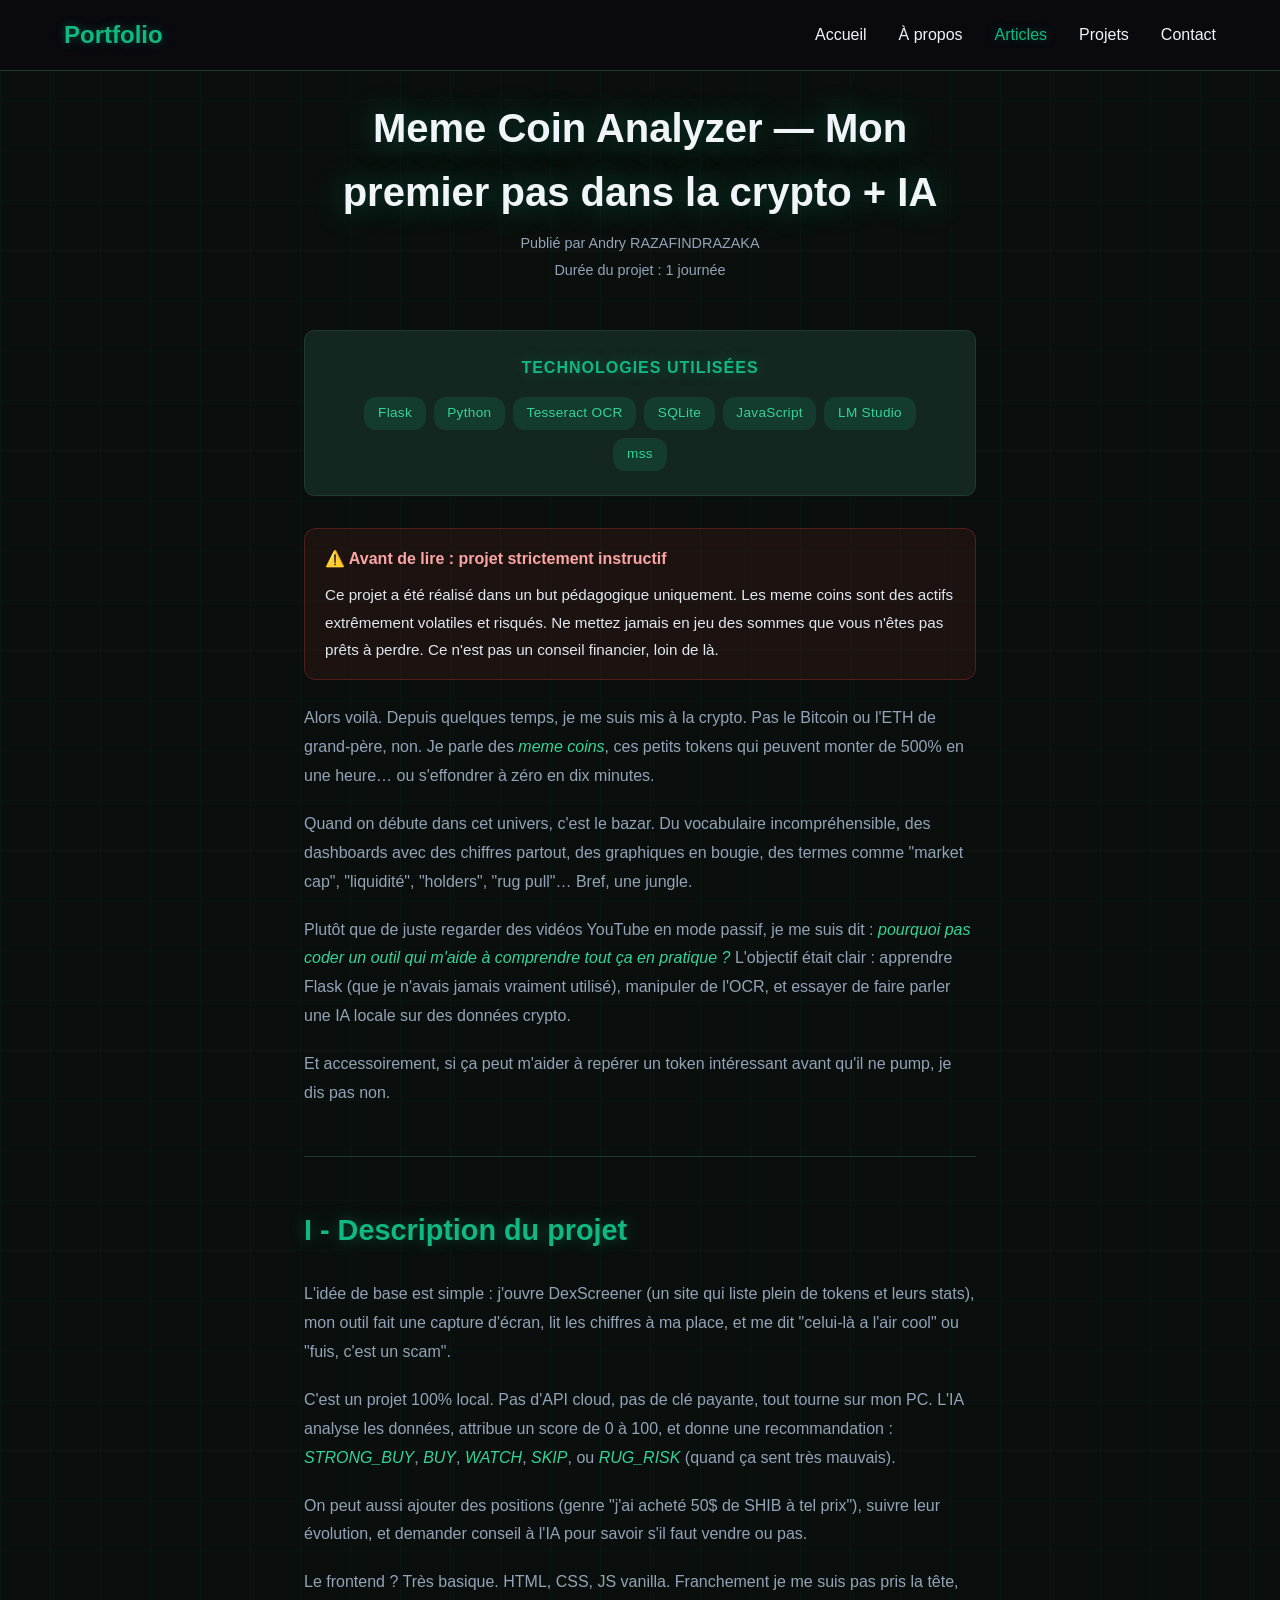
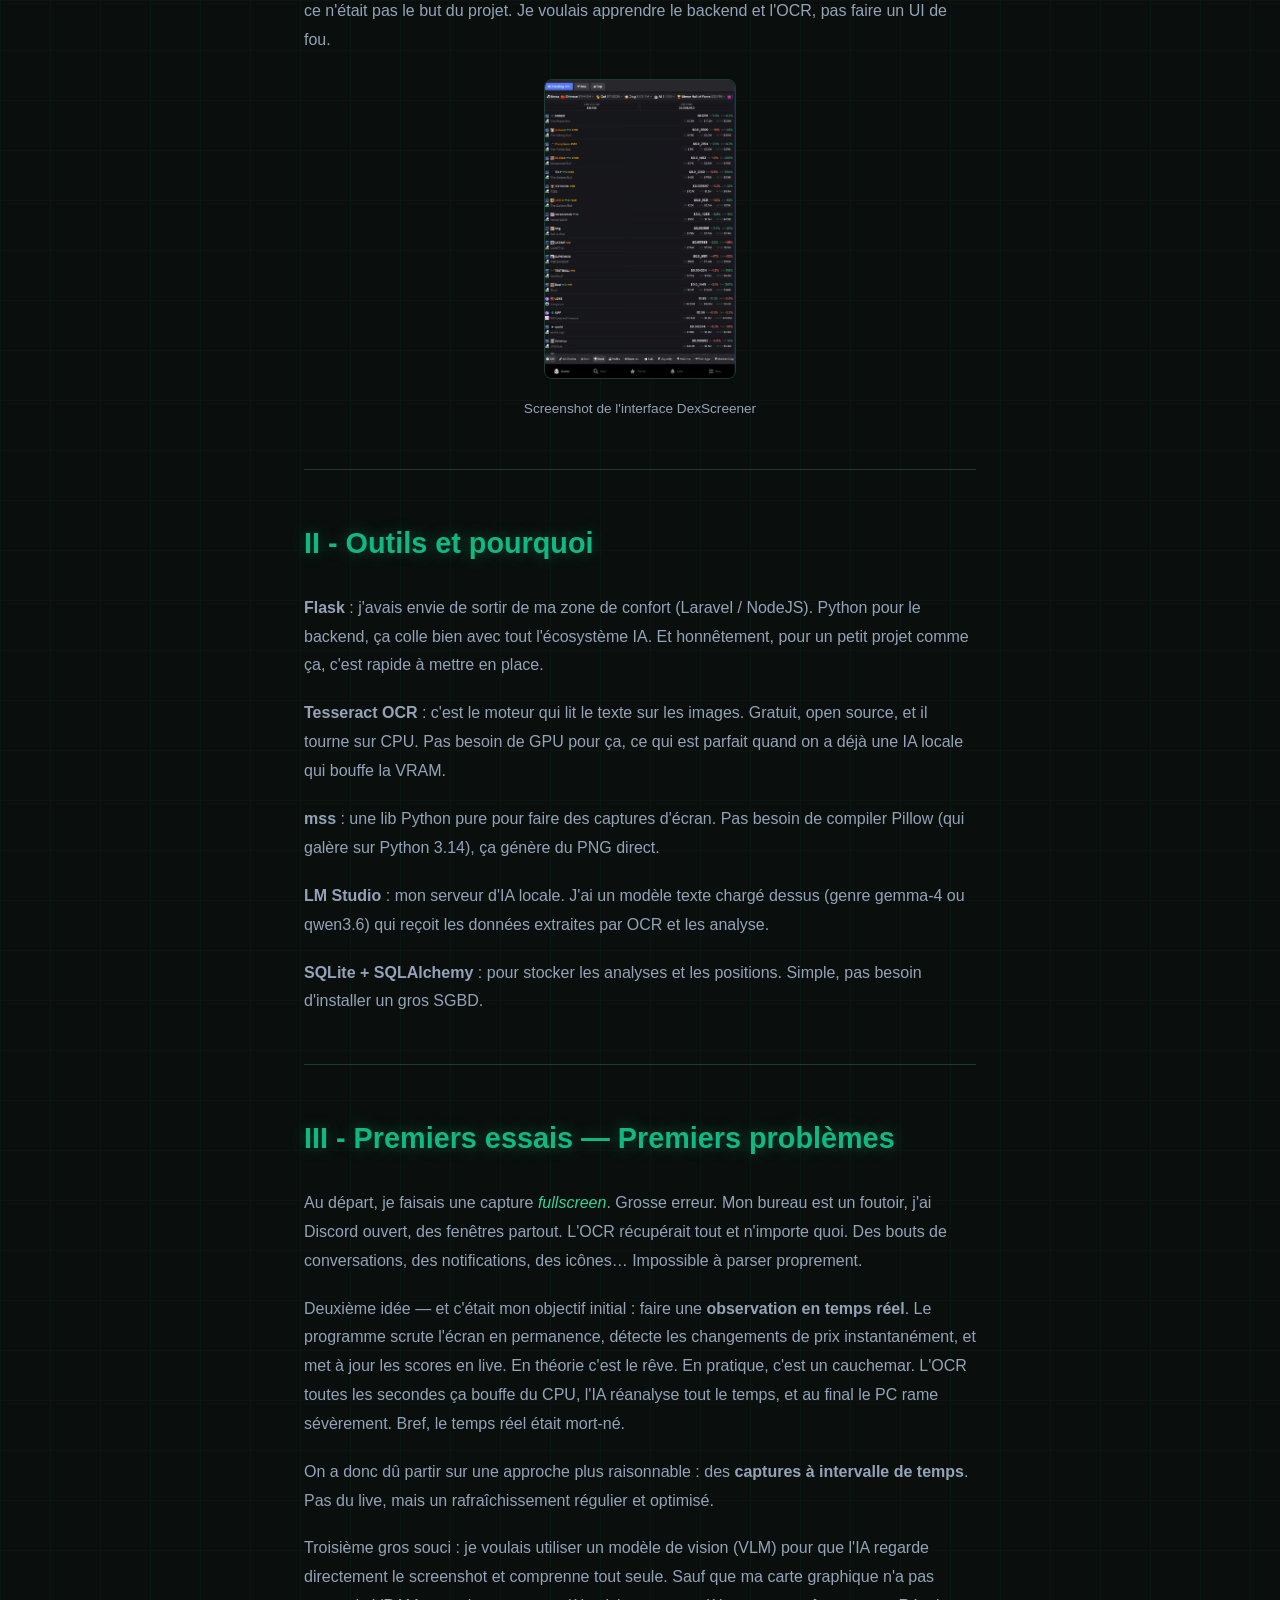
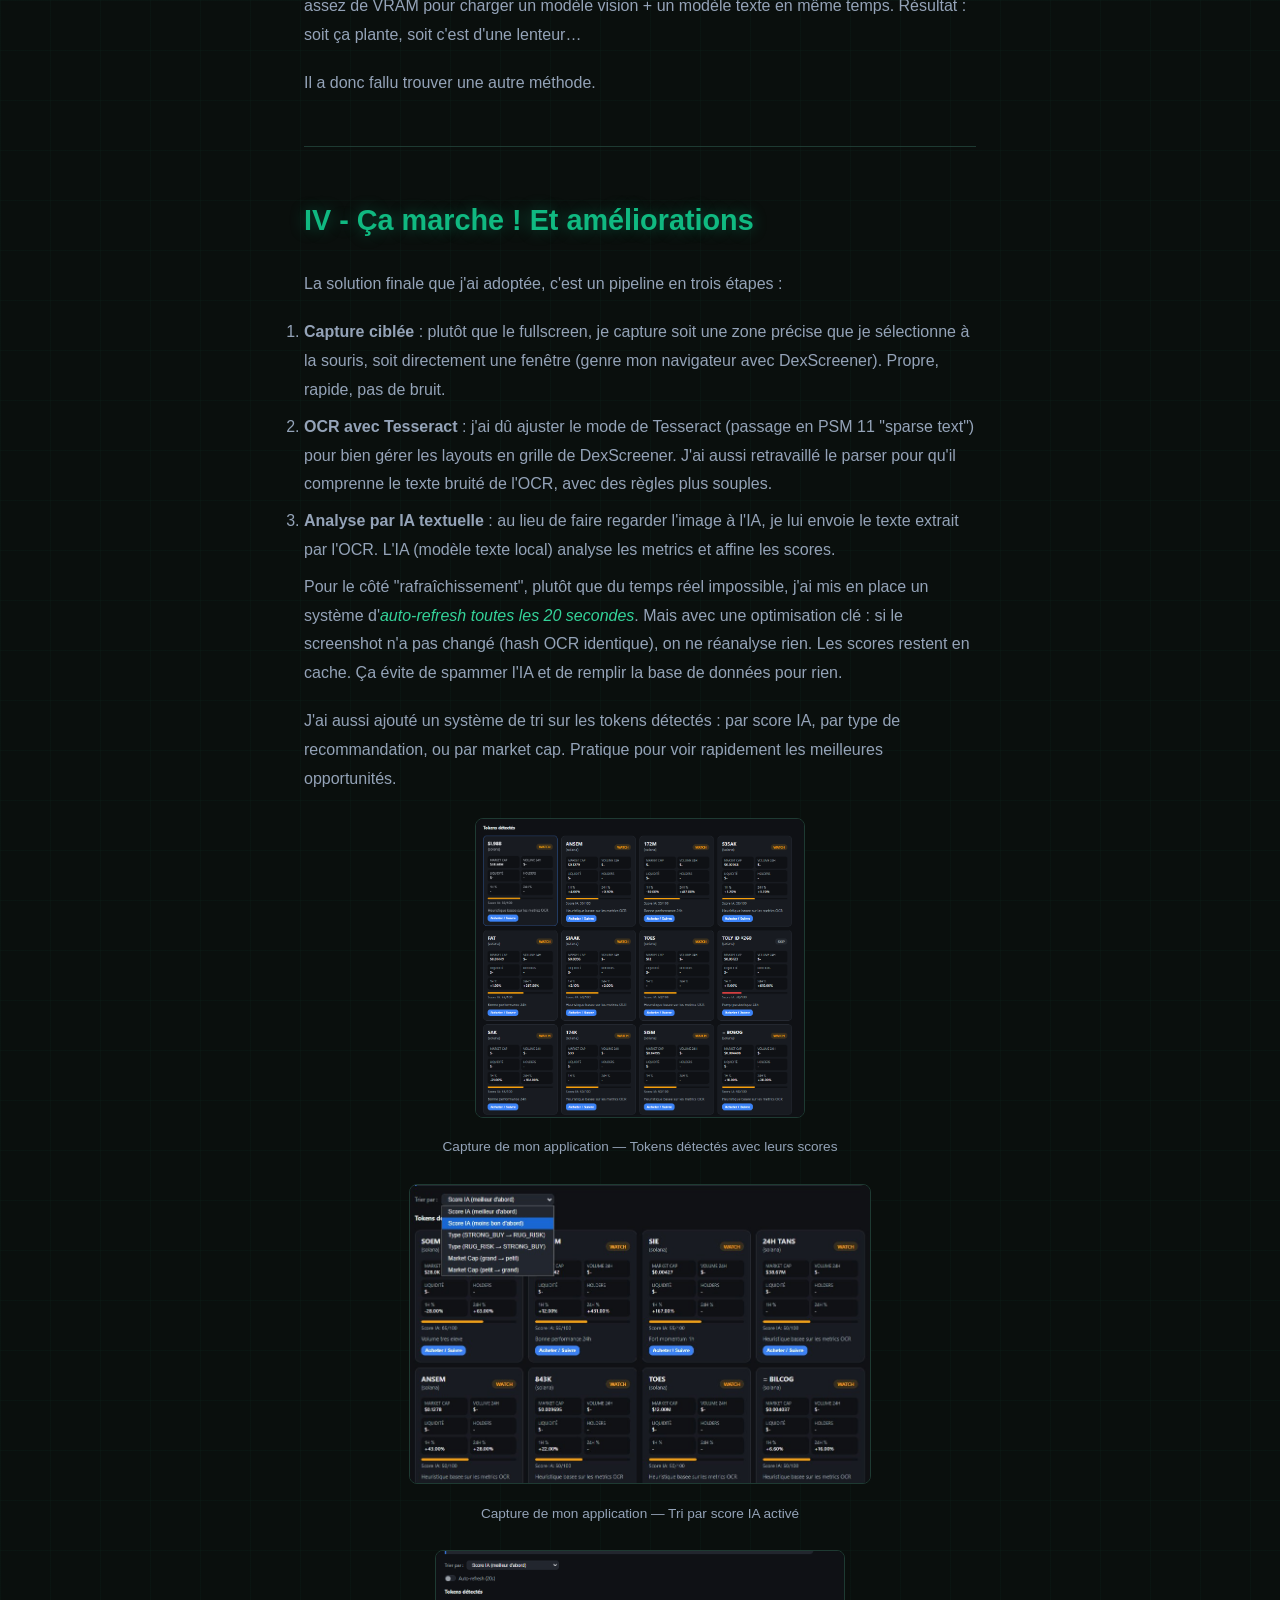
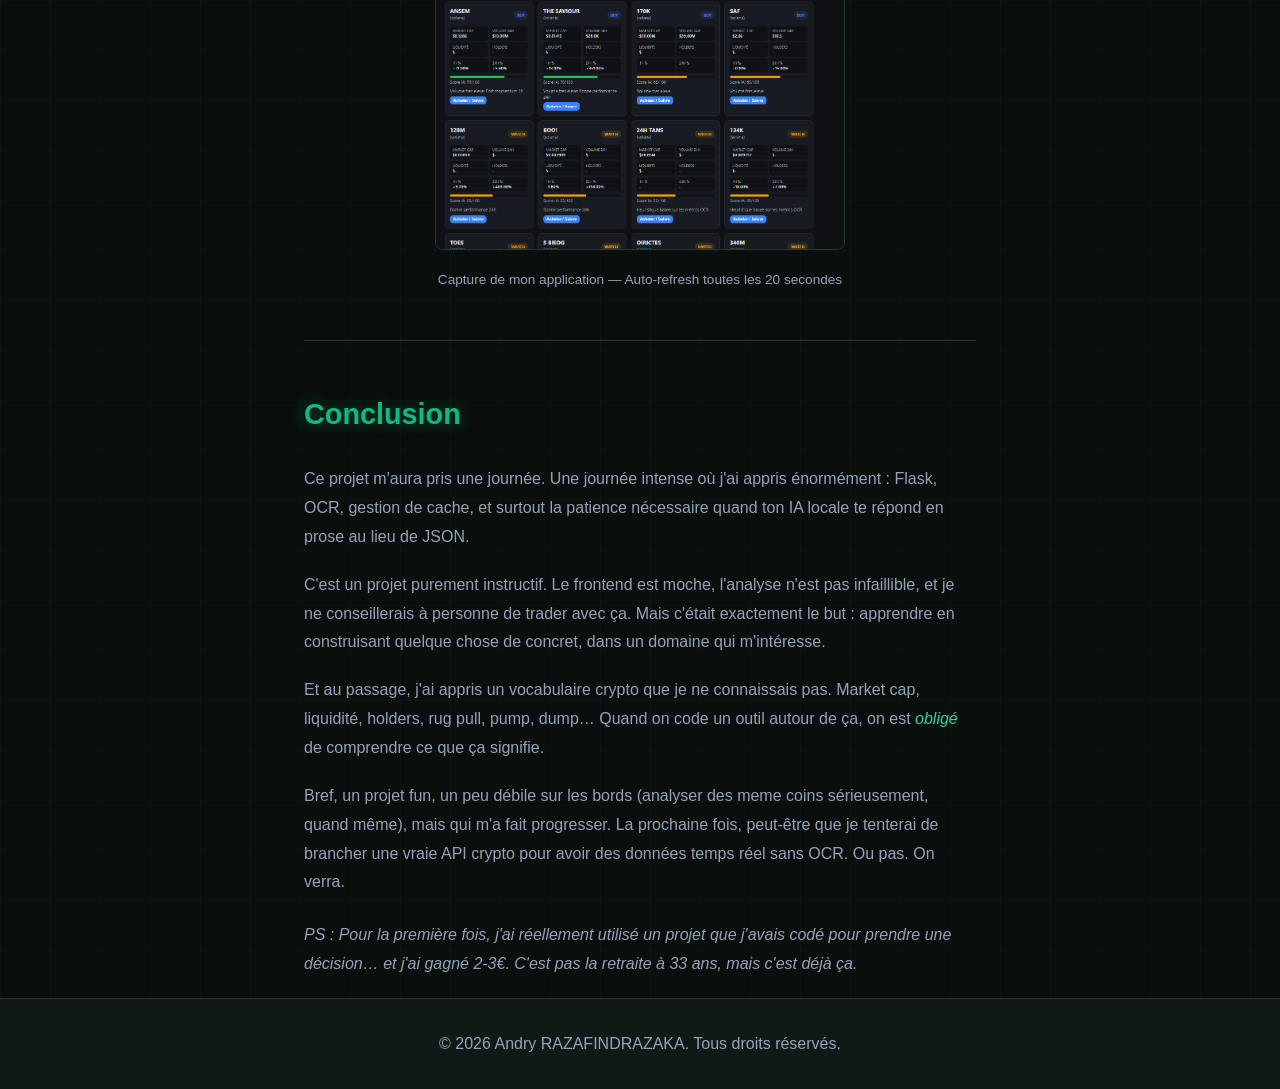
==== articles/meme-coins.html @ 7004955e "new article" ====
<!DOCTYPE html>
<html lang="fr">
<head>
    <meta charset="UTF-8">
    <meta name="viewport" content="width=device-width, initial-scale=1.0">
    <meta name="description" content="Meme Coin Analyzer - Un projet d'apprentissage Flask et OCR appliqué à l'analyse de tokens crypto en local.">
    <meta name="author" content="Andry RAZAFINDRAZAKA">
    <meta name="robots" content="index, follow">
    <meta name="theme-color" content="#10b981">

    <meta property="og:type" content="article">
    <meta property="og:title" content="Meme Coin Analyzer — Mon premier pas dans la crypto + IA">
    <meta property="og:description" content="Un projet d'apprentissage Flask et OCR appliqué à l'analyse de tokens crypto en local.">
    <meta property="og:locale" content="fr_FR">

    <meta name="twitter:card" content="summary_large_image">
    <meta name="twitter:title" content="Meme Coin Analyzer — Mon premier pas dans la crypto + IA">
    <meta name="twitter:description" content="Un projet d'apprentissage Flask et OCR appliqué à l'analyse de tokens crypto en local.">

    <title>Meme Coin Analyzer — Mon premier pas dans la crypto + IA | Andry RAZAFINDRAZAKA</title>
    <link rel="stylesheet" href="../css/styles.css">
</head>
<body>
    <main>
        <article id="article-meme-coins" class="article-page">
            <div class="article-header">
                <h1>Meme Coin Analyzer — Mon premier pas dans la crypto + IA</h1>
                <p class="article-meta">Publié par Andry RAZAFINDRAZAKA</p>
                <p class="article-duration">Durée du projet : 1 journée</p>
            </div>

            <div class="article-tech-stack">
                <h3>Technologies utilisées</h3>
                <div class="article-techs">
                    <span class="tech-tag">Flask</span>
                    <span class="tech-tag">Python</span>
                    <span class="tech-tag">Tesseract OCR</span>
                    <span class="tech-tag">SQLite</span>
                    <span class="tech-tag">JavaScript</span>
                    <span class="tech-tag">LM Studio</span>
                    <span class="tech-tag">mss</span>
                </div>
            </div>

            <div class="article-content">
                <div style="background: rgba(239, 68, 68, 0.08); border: 1px solid rgba(239, 68, 68, 0.25); border-radius: 12px; padding: 16px 20px; margin-bottom: 24px;">
                    <p style="margin: 0; color: #fca5a5; font-weight: 600;">⚠️ Avant de lire : projet strictement instructif</p>
                    <p style="margin: 8px 0 0; color: #e2e8f0; font-size: 0.95rem;">Ce projet a été réalisé dans un but pédagogique uniquement. Les meme coins sont des actifs extrêmement volatiles et risqués. Ne mettez jamais en jeu des sommes que vous n'êtes pas prêts à perdre. Ce n'est pas un conseil financier, loin de là.</p>
                </div>

                <p>Alors voilà. Depuis quelques temps, je me suis mis à la crypto. Pas le Bitcoin ou l'ETH de grand-père, non. Je parle des <em>meme coins</em>, ces petits tokens qui peuvent monter de 500% en une heure… ou s'effondrer à zéro en dix minutes.</p>

                <p>Quand on débute dans cet univers, c'est le bazar. Du vocabulaire incompréhensible, des dashboards avec des chiffres partout, des graphiques en bougie, des termes comme "market cap", "liquidité", "holders", "rug pull"… Bref, une jungle.</p>

                <p>Plutôt que de juste regarder des vidéos YouTube en mode passif, je me suis dit : <em>pourquoi pas coder un outil qui m'aide à comprendre tout ça en pratique ?</em> L'objectif était clair : apprendre Flask (que je n'avais jamais vraiment utilisé), manipuler de l'OCR, et essayer de faire parler une IA locale sur des données crypto.</p>

                <p>Et accessoirement, si ça peut m'aider à repérer un token intéressant avant qu'il ne pump, je dis pas non.</p>

                <hr>

                <h2>I - Description du projet</h2>

                <p>L'idée de base est simple : j'ouvre DexScreener (un site qui liste plein de tokens et leurs stats), mon outil fait une capture d'écran, lit les chiffres à ma place, et me dit "celui-là a l'air cool" ou "fuis, c'est un scam".</p>

                <p>C'est un projet 100% local. Pas d'API cloud, pas de clé payante, tout tourne sur mon PC. L'IA analyse les données, attribue un score de 0 à 100, et donne une recommandation : <em>STRONG_BUY</em>, <em>BUY</em>, <em>WATCH</em>, <em>SKIP</em>, ou <em>RUG_RISK</em> (quand ça sent très mauvais).</p>

                <p>On peut aussi ajouter des positions (genre "j'ai acheté 50$ de SHIB à tel prix"), suivre leur évolution, et demander conseil à l'IA pour savoir s'il faut vendre ou pas.</p>

                <p>Le frontend ? Très basique. HTML, CSS, JS vanilla. Franchement je me suis pas pris la tête, ce n'était pas le but du projet. Je voulais apprendre le backend et l'OCR, pas faire un UI de fou.</p>

                <figure class="article-figure">
                    <img class="article-img" src="../src/images/meme-coins/example_mobile_dexscreener.PNG" alt="Screenshot de l'interface DexScreener" loading="lazy">
                    <figcaption style="text-align:center; color: var(--text-light); font-size: 0.85rem; margin-top: 8px;">Screenshot de l'interface DexScreener</figcaption>
                </figure>

                <hr>

                <h2>II - Outils et pourquoi</h2>

                <p><strong>Flask</strong> : j'avais envie de sortir de ma zone de confort (Laravel / NodeJS). Python pour le backend, ça colle bien avec tout l'écosystème IA. Et honnêtement, pour un petit projet comme ça, c'est rapide à mettre en place.</p>

                <p><strong>Tesseract OCR</strong> : c'est le moteur qui lit le texte sur les images. Gratuit, open source, et il tourne sur CPU. Pas besoin de GPU pour ça, ce qui est parfait quand on a déjà une IA locale qui bouffe la VRAM.</p>

                <p><strong>mss</strong> : une lib Python pure pour faire des captures d'écran. Pas besoin de compiler Pillow (qui galère sur Python 3.14), ça génère du PNG direct.</p>

                <p><strong>LM Studio</strong> : mon serveur d'IA locale. J'ai un modèle texte chargé dessus (genre gemma-4 ou qwen3.6) qui reçoit les données extraites par OCR et les analyse.</p>

                <p><strong>SQLite + SQLAlchemy</strong> : pour stocker les analyses et les positions. Simple, pas besoin d'installer un gros SGBD.</p>

                <hr>

                <h2>III - Premiers essais — Premiers problèmes</h2>

                <p>Au départ, je faisais une capture <em>fullscreen</em>. Grosse erreur. Mon bureau est un foutoir, j'ai Discord ouvert, des fenêtres partout. L'OCR récupérait tout et n'importe quoi. Des bouts de conversations, des notifications, des icônes… Impossible à parser proprement.</p>

                <p>Deuxième idée — et c'était mon objectif initial : faire une <strong>observation en temps réel</strong>. Le programme scrute l'écran en permanence, détecte les changements de prix instantanément, et met à jour les scores en live. En théorie c'est le rêve. En pratique, c'est un cauchemar. L'OCR toutes les secondes ça bouffe du CPU, l'IA réanalyse tout le temps, et au final le PC rame sévèrement. Bref, le temps réel était mort-né.</p>

                <p>On a donc dû partir sur une approche plus raisonnable : des <strong>captures à intervalle de temps</strong>. Pas du live, mais un rafraîchissement régulier et optimisé.</p>

                <p>Troisième gros souci : je voulais utiliser un modèle de vision (VLM) pour que l'IA regarde directement le screenshot et comprenne tout seule. Sauf que ma carte graphique n'a pas assez de VRAM pour charger un modèle vision + un modèle texte en même temps. Résultat : soit ça plante, soit c'est d'une lenteur…</p>

                <p>Il a donc fallu trouver une autre méthode.</p>

                <hr>

                <h2>IV - Ça marche ! Et améliorations</h2>

                <p>La solution finale que j'ai adoptée, c'est un pipeline en trois étapes :</p>

                <ol>
                    <li><strong>Capture ciblée</strong> : plutôt que le fullscreen, je capture soit une zone précise que je sélectionne à la souris, soit directement une fenêtre (genre mon navigateur avec DexScreener). Propre, rapide, pas de bruit.</li>
                    <li><strong>OCR avec Tesseract</strong> : j'ai dû ajuster le mode de Tesseract (passage en PSM 11 "sparse text") pour bien gérer les layouts en grille de DexScreener. J'ai aussi retravaillé le parser pour qu'il comprenne le texte bruité de l'OCR, avec des règles plus souples.</li>
                    <li><strong>Analyse par IA textuelle</strong> : au lieu de faire regarder l'image à l'IA, je lui envoie le texte extrait par l'OCR. L'IA (modèle texte local) analyse les metrics et affine les scores.</li>
                </ol>

                <p>Pour le côté "rafraîchissement", plutôt que du temps réel impossible, j'ai mis en place un système d'<em>auto-refresh toutes les 20 secondes</em>. Mais avec une optimisation clé : si le screenshot n'a pas changé (hash OCR identique), on ne réanalyse rien. Les scores restent en cache. Ça évite de spammer l'IA et de remplir la base de données pour rien.</p>

                <p>J'ai aussi ajouté un système de tri sur les tokens détectés : par score IA, par type de recommandation, ou par market cap. Pratique pour voir rapidement les meilleures opportunités.</p>

                <figure class="article-figure">
                    <img class="article-img" src="../src/images/meme-coins/tokens_retrieved.PNG" alt="Tokens détectés avec scores dans l'app" loading="lazy">
                    <figcaption style="text-align:center; color: var(--text-light); font-size: 0.85rem; margin-top: 8px;">Capture de mon application — Tokens détectés avec leurs scores</figcaption>
                </figure>

                <figure class="article-figure">
                    <img class="article-img" src="../src/images/meme-coins/sorted.jpg" alt="Tri des tokens par score dans l'app" loading="lazy">
                    <figcaption style="text-align:center; color: var(--text-light); font-size: 0.85rem; margin-top: 8px;">Capture de mon application — Tri par score IA activé</figcaption>
                </figure>

                <figure class="article-figure">
                    <img class="article-img" src="../src/images/meme-coins/auto-refresh.PNG" alt="Auto-refresh activé dans l'app" loading="lazy">
                    <figcaption style="text-align:center; color: var(--text-light); font-size: 0.85rem; margin-top: 8px;">Capture de mon application — Auto-refresh toutes les 20 secondes</figcaption>
                </figure>

                <hr>

                <h2>Conclusion</h2>

                <p>Ce projet m'aura pris une journée. Une journée intense où j'ai appris énormément : Flask, OCR, gestion de cache, et surtout la patience nécessaire quand ton IA locale te répond en prose au lieu de JSON.</p>

                <p>C'est un projet purement instructif. Le frontend est moche, l'analyse n'est pas infaillible, et je ne conseillerais à personne de trader avec ça. Mais c'était exactement le but : apprendre en construisant quelque chose de concret, dans un domaine qui m'intéresse.</p>

                <p>Et au passage, j'ai appris un vocabulaire crypto que je ne connaissais pas. Market cap, liquidité, holders, rug pull, pump, dump… Quand on code un outil autour de ça, on est <em>obligé</em> de comprendre ce que ça signifie.</p>

                <p>Bref, un projet fun, un peu débile sur les bords (analyser des meme coins sérieusement, quand même), mais qui m'a fait progresser. La prochaine fois, peut-être que je tenterai de brancher une vraie API crypto pour avoir des données temps réel sans OCR. Ou pas. On verra.</p>

                <p style="margin-top: 24px; color: var(--text-light); font-style: italic;">PS : Pour la première fois, j'ai réellement utilisé un projet que j'avais codé pour prendre une décision… et j'ai gagné 2-3€. C'est pas la retraite à 33 ans, mais c'est déjà ça.</p>
            </div>
        </article>
    </main>

    <!-- Lightbox -->
    <div id="lightbox" class="lightbox" aria-hidden="true">
        <button class="lightbox-close" aria-label="Fermer">&times;</button>
        <img class="lightbox-img" src="" alt="Agrandissement">
    </div>

    <footer>
        <p>&copy; 2026 Andry RAZAFINDRAZAKA. Tous droits réservés.</p>
    </footer>

    <script src="../js/navbar.js"></script>
    <script src="../js/script.js"></script>
</body>
</html>
---- css/styles.css ----
* {
    margin: 0;
    padding: 0;
    box-sizing: border-box;
}

:root {
    --primary-color: #10b981;
    --primary-dark: #059669;
    --primary-glow: rgba(16, 185, 129, 0.4);
    --accent-color: #34d399;
    --text-color: #f1f5f9;
    --text-light: #94a3b8;
    --bg-color: #0a0f0d;
    --bg-secondary: #0f1a16;
    --bg-card: #142620;
    --border-color: #1e3a32;
}

html {
    scroll-behavior: smooth;
}

body {
    font-family: -apple-system, BlinkMacSystemFont, 'Segoe UI', Roboto, Oxygen, Ubuntu, sans-serif;
    line-height: 1.6;
    color: var(--text-color);
    background-color: var(--bg-color);
    background-image:
        linear-gradient(rgba(16, 185, 129, 0.03) 1px, transparent 1px),
        linear-gradient(90deg, rgba(16, 185, 129, 0.03) 1px, transparent 1px);
    background-size: 50px 50px;
}

/* Navigation */
.navbar {
    display: flex;
    justify-content: space-between;
    align-items: center;
    padding: 1rem 5%;
    background-color: rgba(10, 10, 15, 0.95);
    backdrop-filter: blur(10px);
    position: fixed;
    top: 0;
    left: 0;
    right: 0;
    z-index: 1000;
    border-bottom: 1px solid var(--border-color);
}

.logo {
    font-size: 1.5rem;
    font-weight: 700;
    color: var(--primary-color);
    text-shadow: 0 0 10px var(--primary-glow);
}

.nav-links {
    display: flex;
    list-style: none;
    gap: 2rem;
}

.nav-links a {
    text-decoration: none;
    color: var(--text-color);
    font-weight: 500;
    transition: color 0.3s;
}

.nav-links a:hover {
    color: var(--primary-color);
    text-shadow: 0 0 10px var(--primary-glow);
}

.menu-toggle {
    display: none;
    flex-direction: column;
    gap: 5px;
    background: none;
    border: none;
    cursor: pointer;
    padding: 5px;
}

.menu-toggle span {
    width: 25px;
    height: 3px;
    background-color: var(--primary-color);
    transition: 0.3s;
}

/* Hero Section */
.hero {
    min-height: 100vh;
    display: flex;
    align-items: center;
    justify-content: center;
    text-align: center;
    padding: 0 5%;
    background:
        radial-gradient(ellipse at 50% 0%, rgba(16, 185, 129, 0.15) 0%, transparent 50%),
        radial-gradient(ellipse at 80% 50%, rgba(5, 150, 105, 0.1) 0%, transparent 40%),
        var(--bg-color);
}

.hero-content h1 {
    font-size: 3rem;
    margin-bottom: 1rem;
    text-shadow: 0 0 40px var(--primary-glow);
}

.highlight {
    color: var(--primary-color);
    text-shadow: 0 0 20px var(--primary-glow);
}

.hero-content p {
    font-size: 1.5rem;
    color: var(--text-light);
    margin-bottom: 2rem;
}

/* Boutons */
.btn {
    display: inline-block;
    padding: 0.75rem 1.5rem;
    background: linear-gradient(135deg, var(--primary-color) 0%, var(--primary-dark) 100%);
    color: white;
    text-decoration: none;
    border-radius: 5px;
    border: 1px solid var(--primary-color);
    cursor: pointer;
    font-size: 1rem;
    transition: all 0.3s ease;
    box-shadow: 0 0 20px var(--primary-glow);
}

.btn:hover {
    background: linear-gradient(135deg, var(--primary-dark) 0%, var(--primary-color) 100%);
    transform: translateY(-2px);
    box-shadow: 0 0 30px var(--primary-glow), 0 0 60px rgba(16, 185, 129, 0.2);
}

.btn-small {
    padding: 0.5rem 1rem;
    font-size: 0.9rem;
}

/* Sections */
section {
    padding: 5rem 5%;
}

section h2 {
    text-align: center;
    font-size: 2.5rem;
    margin-bottom: 3rem;
    color: var(--text-color);
    text-shadow: 0 0 30px var(--primary-glow);
}

/* About Section */
.about {
    background-color: var(--bg-secondary);
}

.about-content {
    max-width: 800px;
    margin: 0 auto;
    text-align: center;
}

.about-content p {
    font-size: 1.1rem;
    color: var(--text-light);
    margin-bottom: 2rem;
}

.skills {
    margin-bottom: 2rem;
}

.skills:last-child {
    margin-bottom: 0;
}

.skills h3 {
    margin-bottom: 1rem;
}

.skills-list {
    display: flex;
    justify-content: center;
    flex-wrap: wrap;
    gap: 1rem;
    list-style: none;
}

.skills-list li {
    background-color: transparent;
    color: var(--primary-color);
    padding: 0.5rem 1rem;
    border-radius: 20px;
    font-size: 0.9rem;
    border: 1px solid var(--primary-color);
    box-shadow: 0 0 10px var(--primary-glow);
    transition: all 0.3s ease;
}

.skills-list li:hover {
    background-color: var(--primary-color);
    color: white;
    box-shadow: 0 0 20px var(--primary-glow);
}

/* Projects Section - Slider */
.slider-container {
    position: relative;
    max-width: 1200px;
    margin: 0 auto;
    overflow: hidden;
}

.slider {
    display: flex;
    transition: transform 0.4s ease;
    touch-action: pan-y pinch-zoom;
    gap: 1rem;
}

.project-card, .article-card {
    flex: 0 0 calc(100% - 1rem);
    min-width: calc(100% - 1rem);
    background-color: var(--bg-card);
    border-radius: 10px;
    overflow: hidden;
    border: 1px solid var(--border-color);
    transition: border-color 0.3s ease, box-shadow 0.3s ease;
    display: flex;
    flex-direction: column;
}

.project-card:hover, .article-card:hover {
    border-color: var(--primary-color);
    box-shadow: 0 0 30px var(--primary-glow);
}

.project-image, .article-card-image {
    height: 200px;
    background-color: var(--bg-secondary);
    border-bottom: 1px solid var(--border-color);
    position: relative;
    overflow: hidden;
    flex-shrink: 0;
}

.project-image img, .article-card-image img {
    position: absolute;
    top: 50%;
    left: 50%;
    transform: translate(-50%, -50%);
    max-width: 80%;
    max-height: 80%;
    width: auto;
    height: auto;
    object-fit: contain;
}

.project-info, .article-card-info {
    padding: 1.5rem;
    display: flex;
    flex-direction: column;
    flex-grow: 1;
}

.project-info h3, .article-card-info h3 {
    margin-bottom: 0.5rem;
}

.project-info p, .article-card-info p {
    color: var(--text-light);
    margin-bottom: 0.75rem;
    flex-grow: 1;
}

.project-info > .btn, .article-card-info > .btn {
    width: 100%;
    text-align: center;
    margin-top: auto;
}

.project-buttons {
    display: flex;
    gap: 0.5rem;
    margin-top: auto;
}

.project-buttons .btn {
    flex: 1;
    text-align: center;
}

.project-techs {
    display: flex;
    flex-wrap: wrap;
    gap: 0.5rem;
    margin-bottom: 1rem;
}

.tech-tag {
    font-size: 0.7rem;
    padding: 0.25rem 0.6rem;
    background-color: rgba(16, 185, 129, 0.15);
    color: var(--accent-color);
    border-radius: 12px;
    font-weight: 500;
    letter-spacing: 0.3px;
}

/* Slider Buttons */
.slider-btn {
    position: absolute;
    top: 50%;
    transform: translateY(-50%);
    background-color: var(--bg-card);
    border: 1px solid var(--border-color);
    border-radius: 50%;
    width: 45px;
    height: 45px;
    display: flex;
    align-items: center;
    justify-content: center;
    cursor: pointer;
    transition: all 0.3s ease;
    z-index: 10;
}

.slider-btn:hover {
    border-color: var(--primary-color);
    box-shadow: 0 0 20px var(--primary-glow);
}

.slider-btn svg {
    color: var(--primary-color);
}

.slider-btn.hidden {
    opacity: 0;
    pointer-events: none;
}

.slider-btn-prev {
    left: 10px;
}

.slider-btn-next {
    right: 10px;
}

/* Slider Dots */
.slider-dots {
    display: flex;
    justify-content: center;
    gap: 0.5rem;
    margin-top: 1.5rem;
}

.slider-dot {
    width: 10px;
    height: 10px;
    border-radius: 50%;
    background-color: var(--border-color);
    border: none;
    cursor: pointer;
    transition: all 0.3s ease;
}

.slider-dot.active {
    background-color: var(--primary-color);
    box-shadow: 0 0 10px var(--primary-glow);
}

/* Desktop: slider with 3 visible cards */
@media (min-width: 769px) {
    .slider-container {
        padding: 0 60px;
    }

    .slider {
        gap: 2rem;
    }

    .project-card, .article-card {
        flex: 0 0 calc(33.333% - 1.4rem);
        min-width: calc(33.333% - 1.4rem);
    }

    .slider-btn {
        display: flex;
    }

    .slider-btn-prev {
        left: 0;
    }

    .slider-btn-next {
        right: 0;
    }
}

/* Contact Section */
.contact {
    background-color: var(--bg-secondary);
}

.contact-links {
    display: flex;
    justify-content: center;
    flex-wrap: wrap;
    gap: 2rem;
    max-width: 900px;
    margin: 0 auto;
}

a.contact-item {
    cursor: pointer;
}

.contact-item {
    display: flex;
    align-items: center;
    gap: 1rem;
    padding: 1.5rem 2rem;
    background-color: var(--bg-card);
    border: 1px solid var(--border-color);
    border-radius: 10px;
    text-decoration: none;
    color: var(--text-color);
    transition: all 0.3s ease;
}

.contact-item:hover {
    border-color: var(--primary-color);
    box-shadow: 0 0 25px var(--primary-glow);
    transform: translateY(-3px);
}

.contact-item svg {
    color: var(--primary-color);
    flex-shrink: 0;
    filter: drop-shadow(0 0 5px var(--primary-glow));
}

.contact-item:hover svg {
    filter: drop-shadow(0 0 10px var(--primary-glow));
}

.contact-item span {
    font-size: 1.1rem;
}

/* Footer */
footer {
    text-align: center;
    padding: 2rem;
    background-color: var(--bg-secondary);
    color: var(--text-light);
    border-top: 1px solid var(--border-color);
}

/* Article Page */
.article-page {
    padding-top: 6rem;
    max-width: 800px;
    margin: 0 auto;
    padding-left: 5%;
    padding-right: 5%;
}

.article-header {
    text-align: center;
    margin-bottom: 3rem;
}

.article-header h1 {
    font-size: 2.5rem;
    color: var(--text-color);
    text-shadow: 0 0 30px var(--primary-glow);
    margin-bottom: 0.5rem;
}

.article-meta {
    color: var(--text-light);
    font-size: 0.9rem;
}

.article-duration {
    color: var(--text-light);
    font-size: 0.9rem;
    margin-top: 0.25rem;
}

.article-tech-stack {
    max-width: 800px;
    margin: 0 auto 2rem auto;
    padding: 1.5rem 2rem;
    background-color: var(--bg-card);
    border: 1px solid var(--border-color);
    border-radius: 10px;
    text-align: center;
}

.article-tech-stack h3 {
    font-size: 1rem;
    color: var(--primary-color);
    text-shadow: 0 0 15px var(--primary-glow);
    margin-bottom: 1rem;
    text-transform: uppercase;
    letter-spacing: 1px;
}

.article-techs {
    display: flex;
    justify-content: center;
    flex-wrap: wrap;
    gap: 0.5rem;
}

.article-techs .tech-tag {
    font-size: 0.85rem;
    padding: 0.35rem 0.85rem;
}

.article-content {
    line-height: 1.8;
    color: var(--text-light);
}

.article-content h2 {
    text-align: left;
    font-size: 1.8rem;
    margin-top: 3rem;
    margin-bottom: 1.5rem;
    color: var(--primary-color);
    text-shadow: 0 0 15px var(--primary-glow);
}

.article-content p {
    margin-bottom: 1.2rem;
}

.article-content ul {
    margin-bottom: 1.5rem;
    padding-left: 1.5rem;
}

.article-content li {
    margin-bottom: 0.5rem;
}

.article-content hr {
    border: none;
    border-top: 1px solid var(--border-color);
    margin: 3rem 0;
}

.article-content em {
    color: var(--accent-color);
    font-style: italic;
}

/* Logo link */
.logo a {
    text-decoration: none;
    color: inherit;
}

/* Active nav link */
.nav-links a.active {
    color: var(--primary-color);
    text-shadow: 0 0 10px var(--primary-glow);
}

/* Article images */
.article-figure {
    margin: 1.5rem 0;
    text-align: center;
}

.article-img {
    max-width: 100%;
    max-height: 300px;
    width: auto;
    height: auto;
    border-radius: 8px;
    border: 1px solid var(--border-color);
    cursor: zoom-in;
    transition: transform 0.3s ease, box-shadow 0.3s ease;
    object-fit: contain;
}

.article-img:hover {
    transform: scale(1.02);
    box-shadow: 0 0 25px var(--primary-glow);
}

/* Lightbox */
.lightbox {
    position: fixed;
    inset: 0;
    background-color: rgba(0, 0, 0, 0.92);
    display: flex;
    align-items: center;
    justify-content: center;
    z-index: 2000;
    opacity: 0;
    visibility: hidden;
    transition: opacity 0.3s ease, visibility 0.3s ease;
    padding: 2rem;
}

.lightbox.active {
    opacity: 1;
    visibility: visible;
}

.lightbox-img {
    max-width: 90vw;
    max-height: 90vh;
    object-fit: contain;
    border-radius: 8px;
    box-shadow: 0 0 40px rgba(0, 0, 0, 0.5);
    transform: scale(0.95);
    transition: transform 0.3s ease;
}

.lightbox.active .lightbox-img {
    transform: scale(1);
}

.lightbox-close {
    position: absolute;
    top: 1rem;
    right: 1.5rem;
    background: none;
    border: none;
    color: var(--text-color);
    font-size: 2.5rem;
    line-height: 1;
    cursor: pointer;
    transition: color 0.3s ease, transform 0.3s ease;
    z-index: 2001;
}

.lightbox-close:hover {
    color: var(--primary-color);
    transform: scale(1.1);
}

/* Responsive */
/* Animations */
.fade-in {
    opacity: 0;
    transform: translateY(30px);
    transition: opacity 0.6s ease, transform 0.6s ease;
}

.fade-in.visible {
    opacity: 1;
    transform: translateY(0);
}

.navbar {
    transition: transform 0.3s ease;
}

@media (max-width: 768px) {
    .menu-toggle {
        display: flex;
    }

    .nav-links {
        position: absolute;
        top: 100%;
        left: 0;
        right: 0;
        background-color: rgba(10, 10, 15, 0.98);
        backdrop-filter: blur(10px);
        flex-direction: column;
        padding: 1rem 5%;
        gap: 1rem;
        display: none;
        border-bottom: 1px solid var(--border-color);
    }

    .nav-links.active {
        display: flex;
    }

    .hero-content h1 {
        font-size: 2rem;
    }

    .hero-content p {
        font-size: 1.2rem;
    }

    section h2 {
        font-size: 2rem;
    }

    .contact-links {
        flex-direction: column;
        align-items: center;
    }

    .contact-item {
        width: 100%;
        max-width: 300px;
        justify-content: center;
    }
}
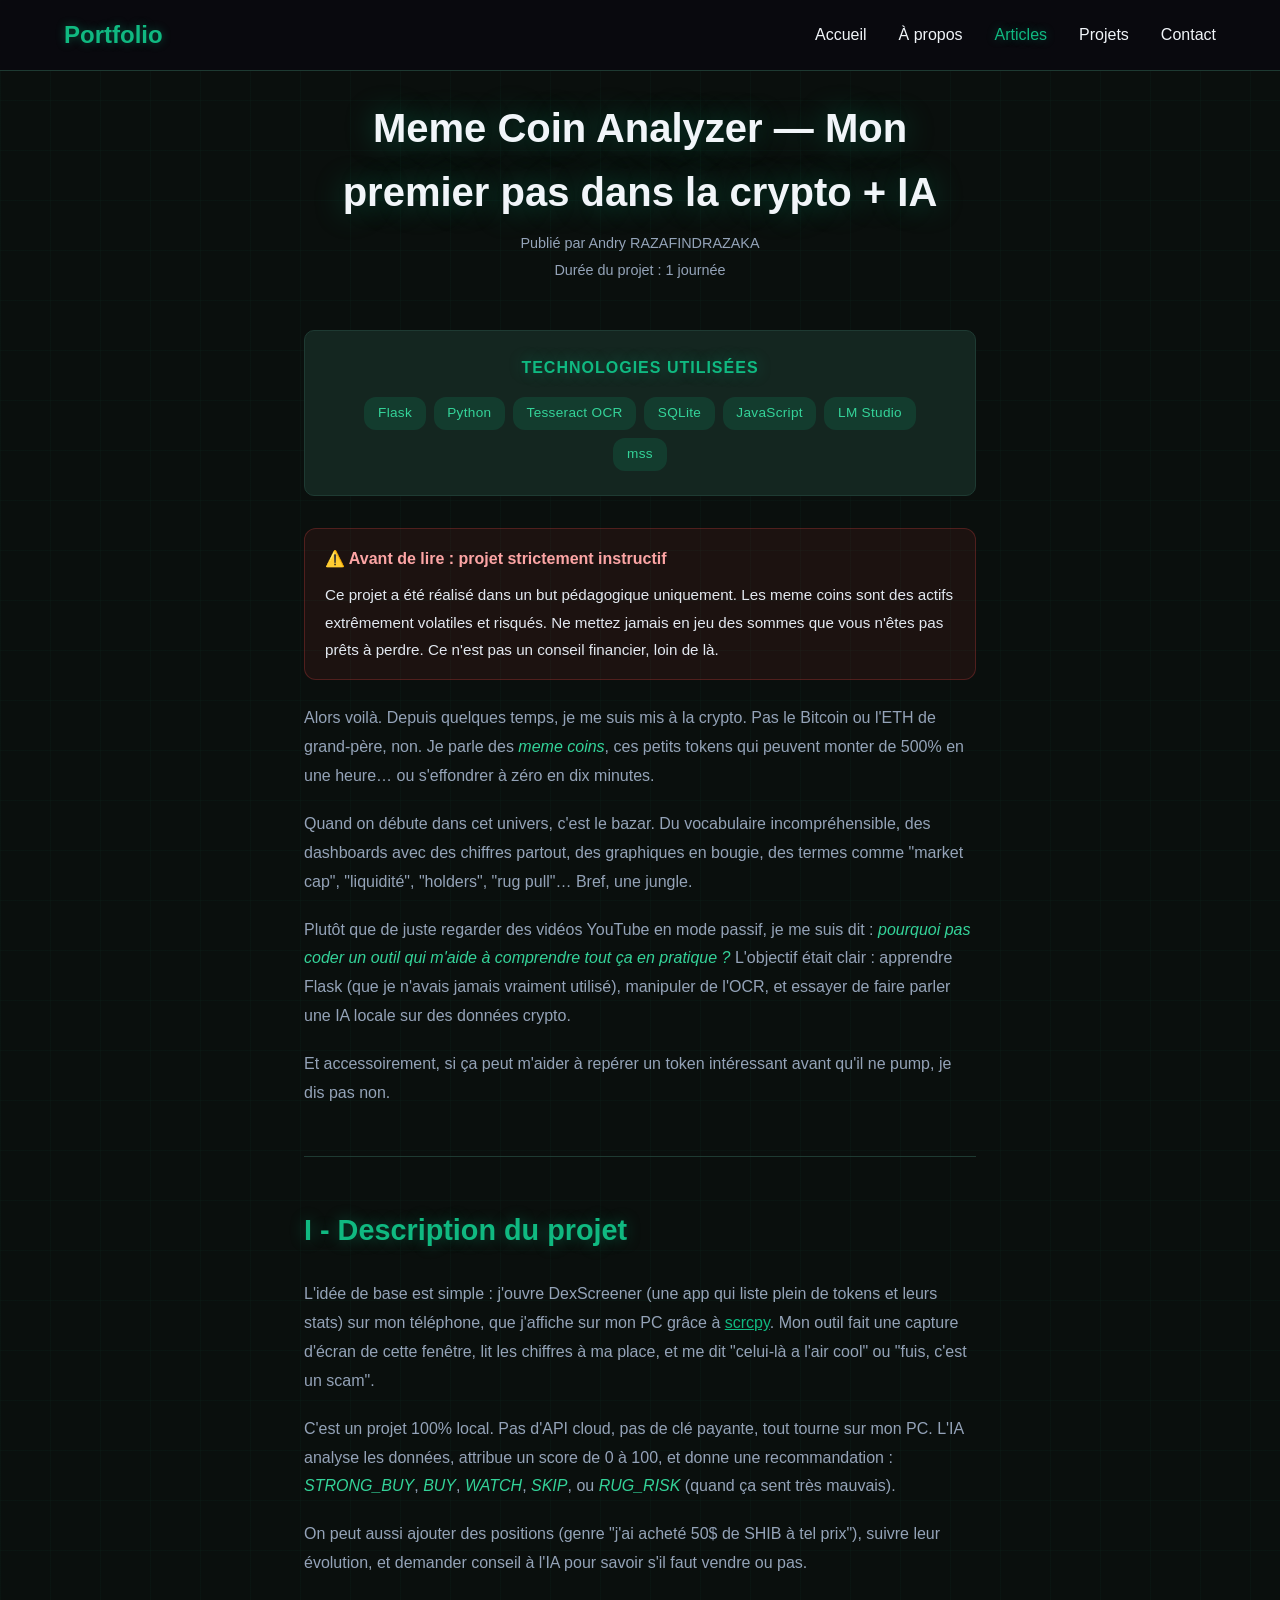
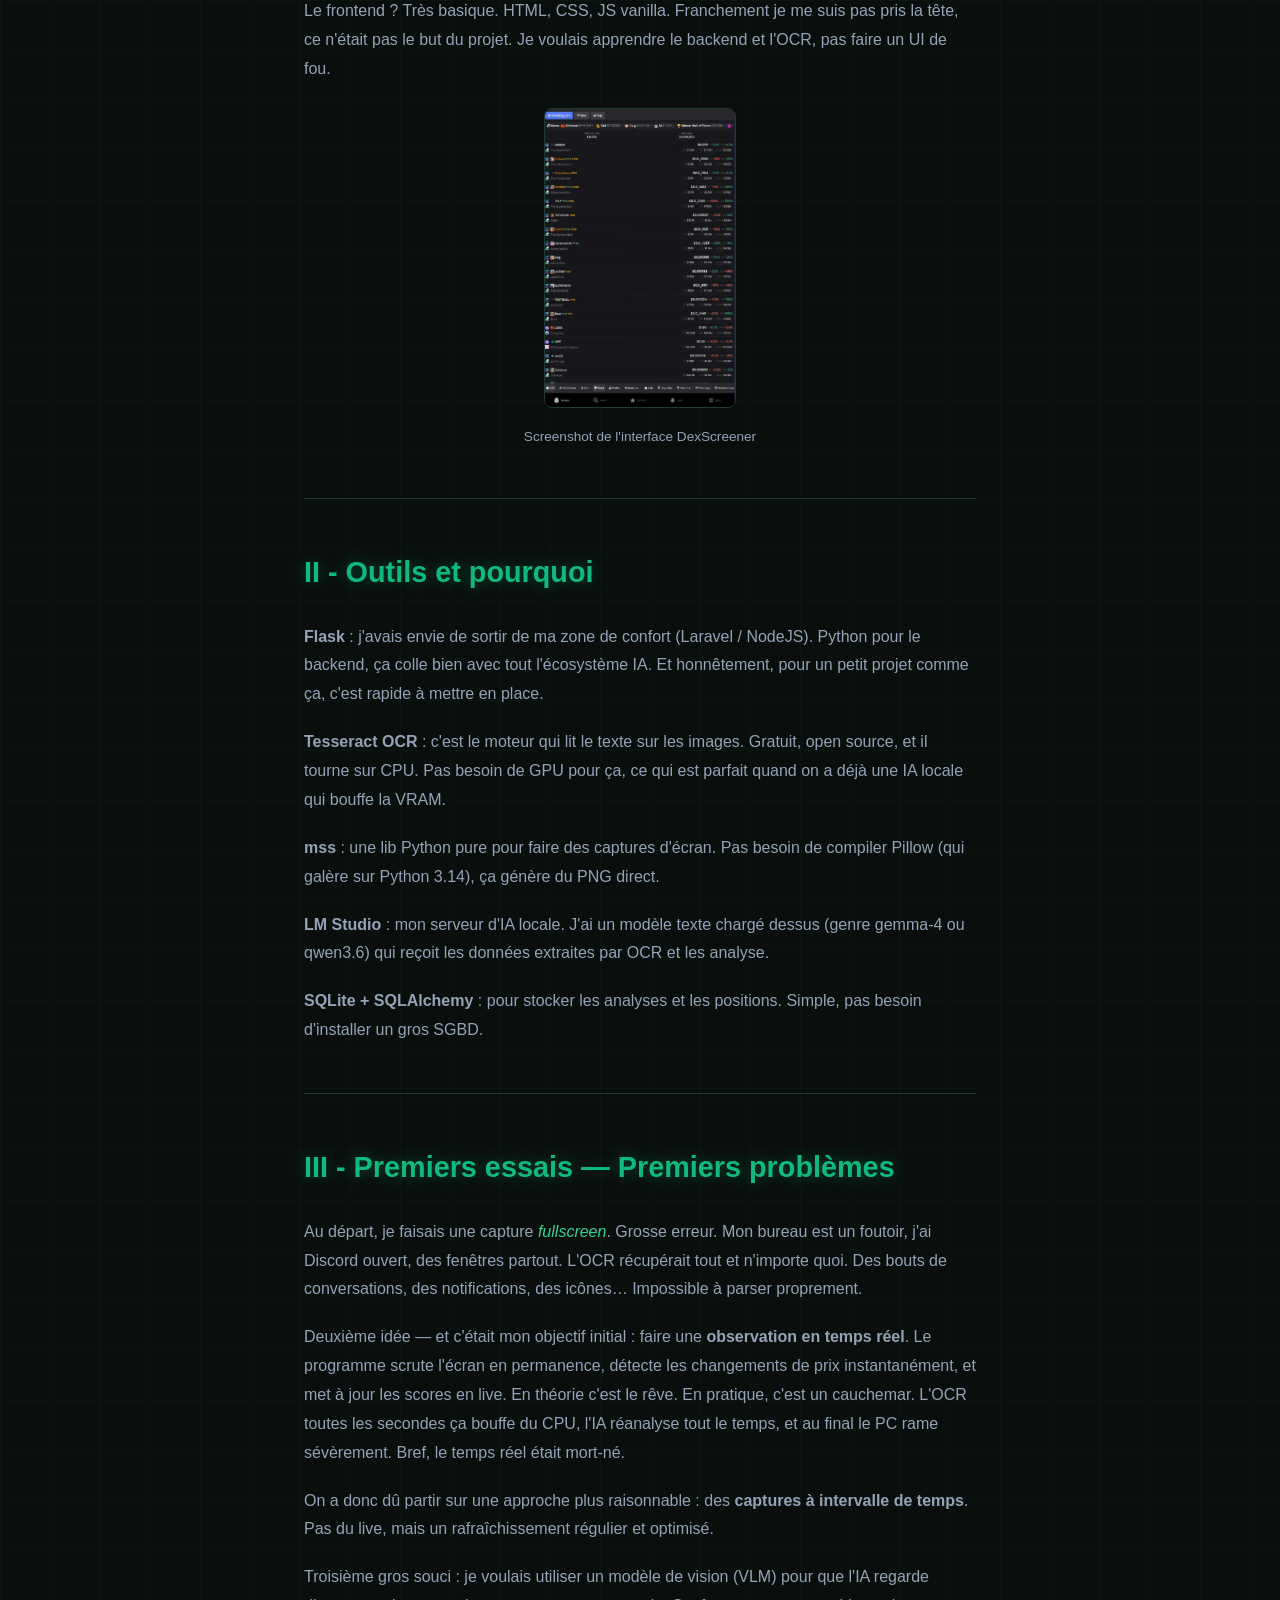
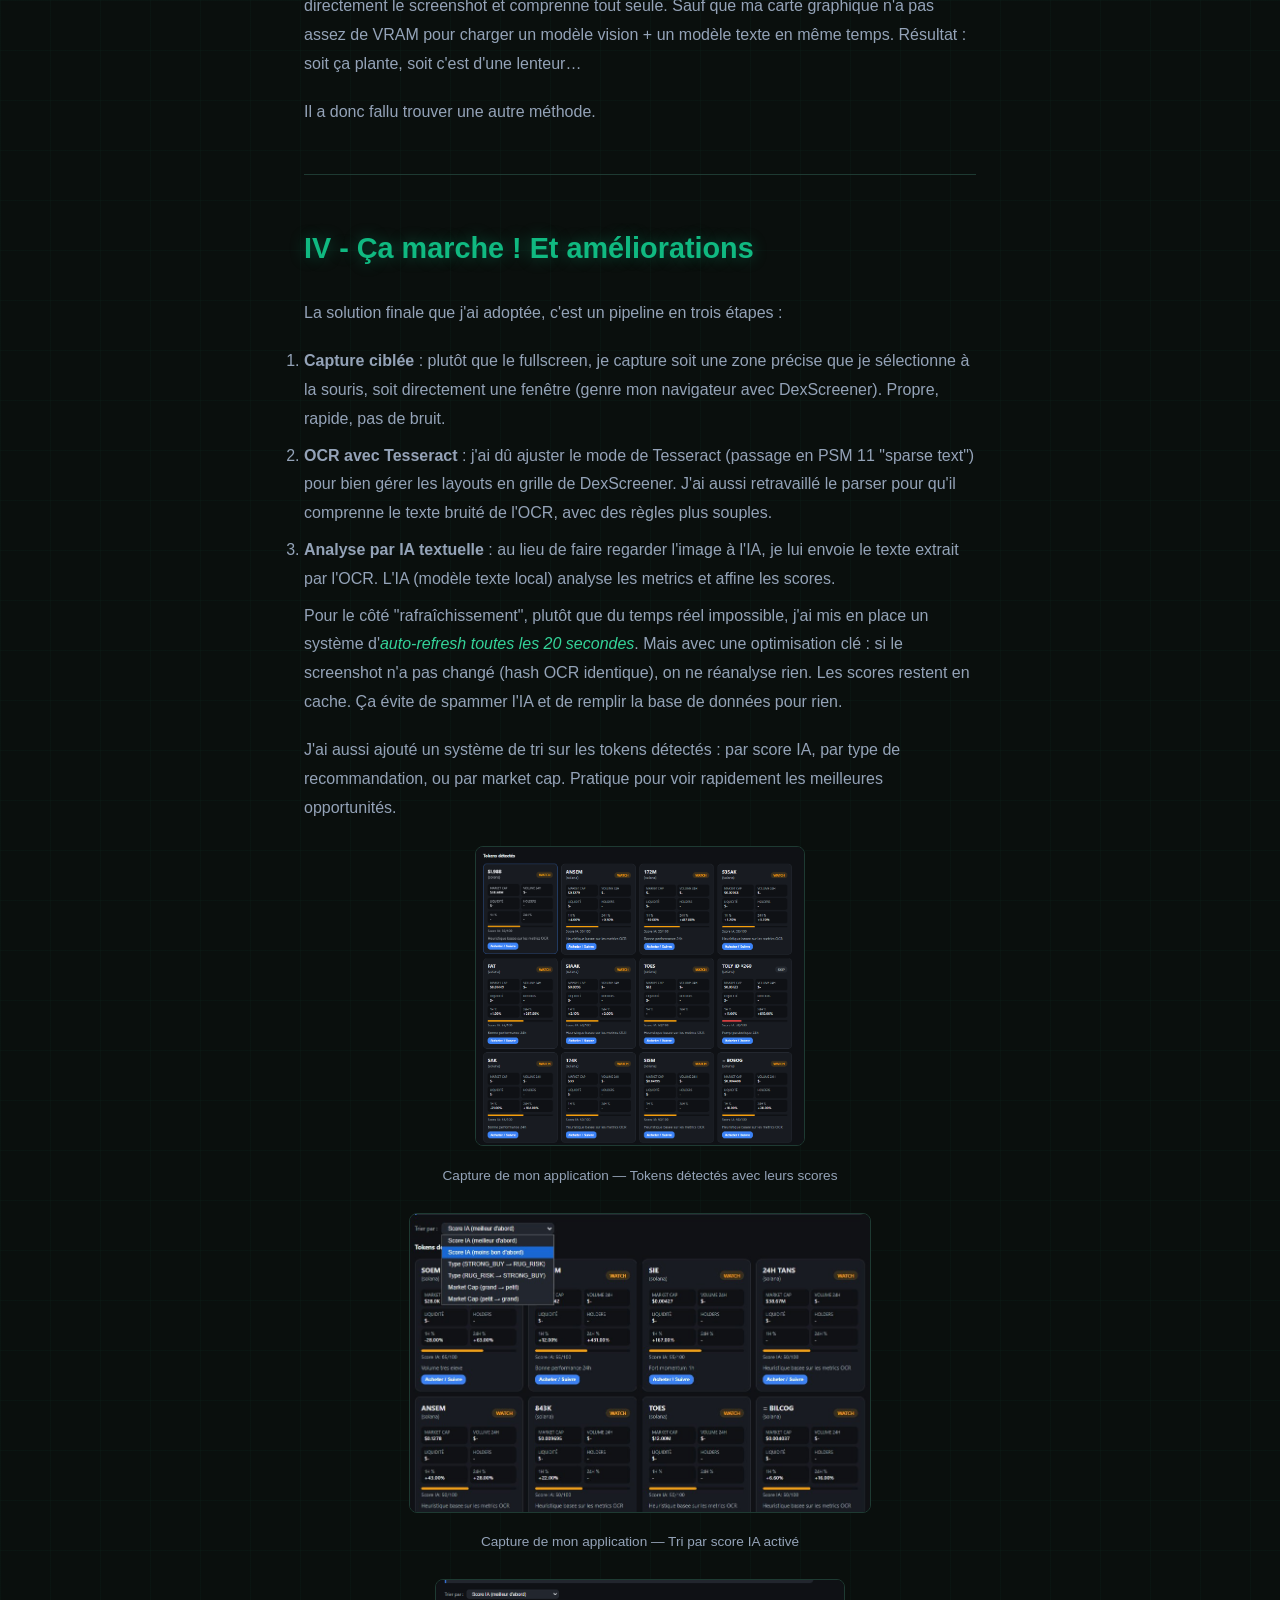
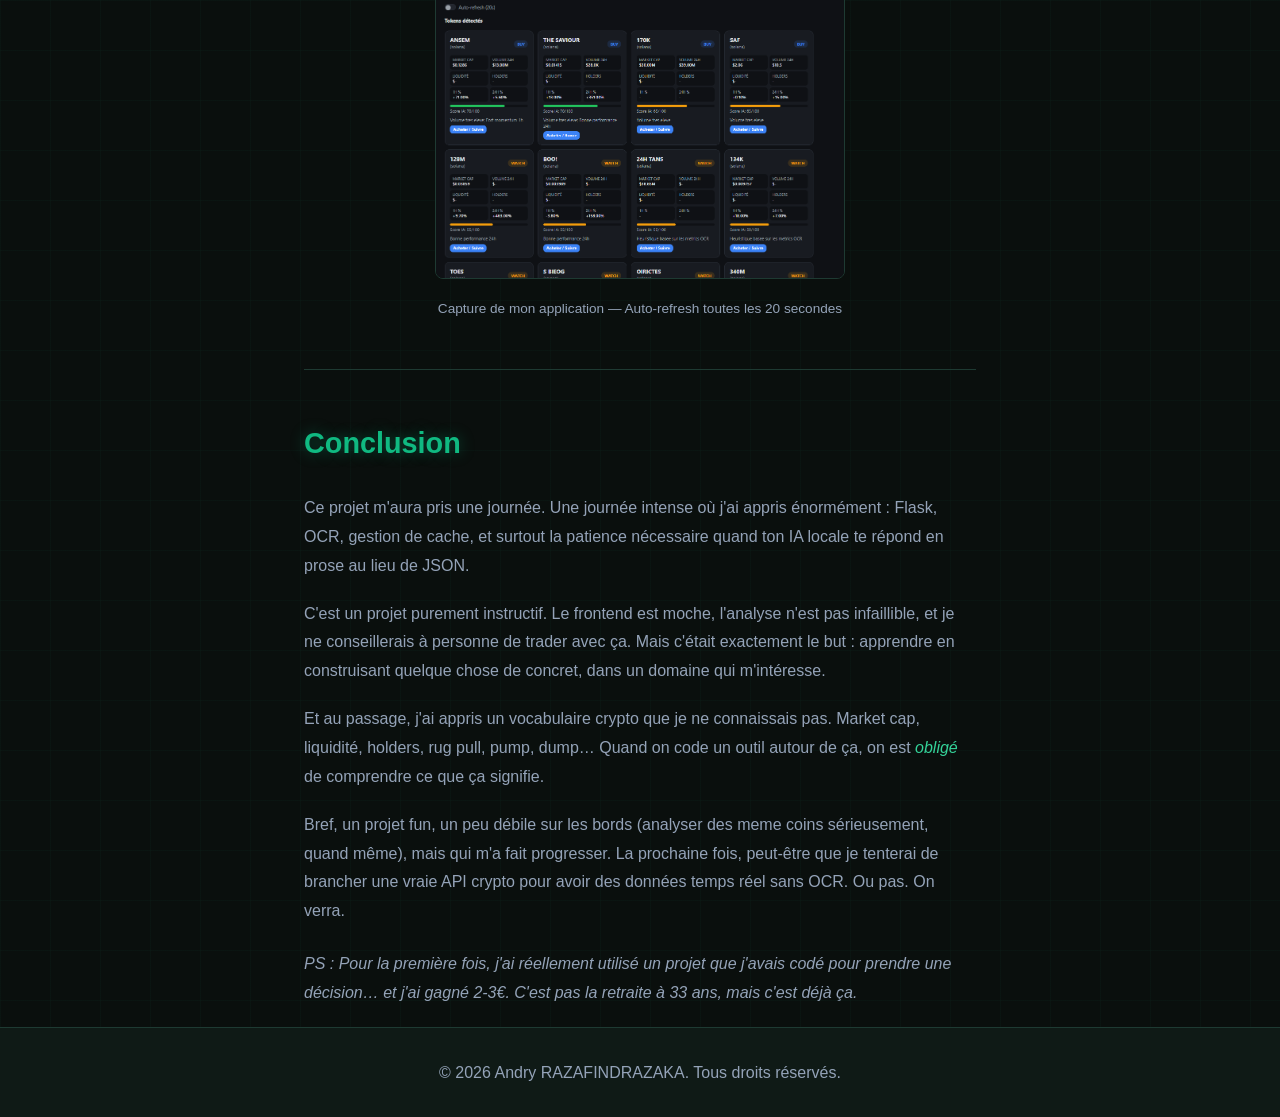
==== commit 1a0b5a89: "corrections" ====
--- a/articles/meme-coins.html
+++ b/articles/meme-coins.html
@@ -60,7 +60,7 @@
 
                 <h2>I - Description du projet</h2>
 
-                <p>L'idée de base est simple : j'ouvre DexScreener (un site qui liste plein de tokens et leurs stats), mon outil fait une capture d'écran, lit les chiffres à ma place, et me dit "celui-là a l'air cool" ou "fuis, c'est un scam".</p>
+                <p>L'idée de base est simple : j'ouvre DexScreener (une app qui liste plein de tokens et leurs stats) sur mon téléphone, que j'affiche sur mon PC grâce à <a href="https://scrcpy.org/" target="_blank" style="color: var(--primary-color);">scrcpy</a>. Mon outil fait une capture d'écran de cette fenêtre, lit les chiffres à ma place, et me dit "celui-là a l'air cool" ou "fuis, c'est un scam".</p>
 
                 <p>C'est un projet 100% local. Pas d'API cloud, pas de clé payante, tout tourne sur mon PC. L'IA analyse les données, attribue un score de 0 à 100, et donne une recommandation : <em>STRONG_BUY</em>, <em>BUY</em>, <em>WATCH</em>, <em>SKIP</em>, ou <em>RUG_RISK</em> (quand ça sent très mauvais).</p>
 
